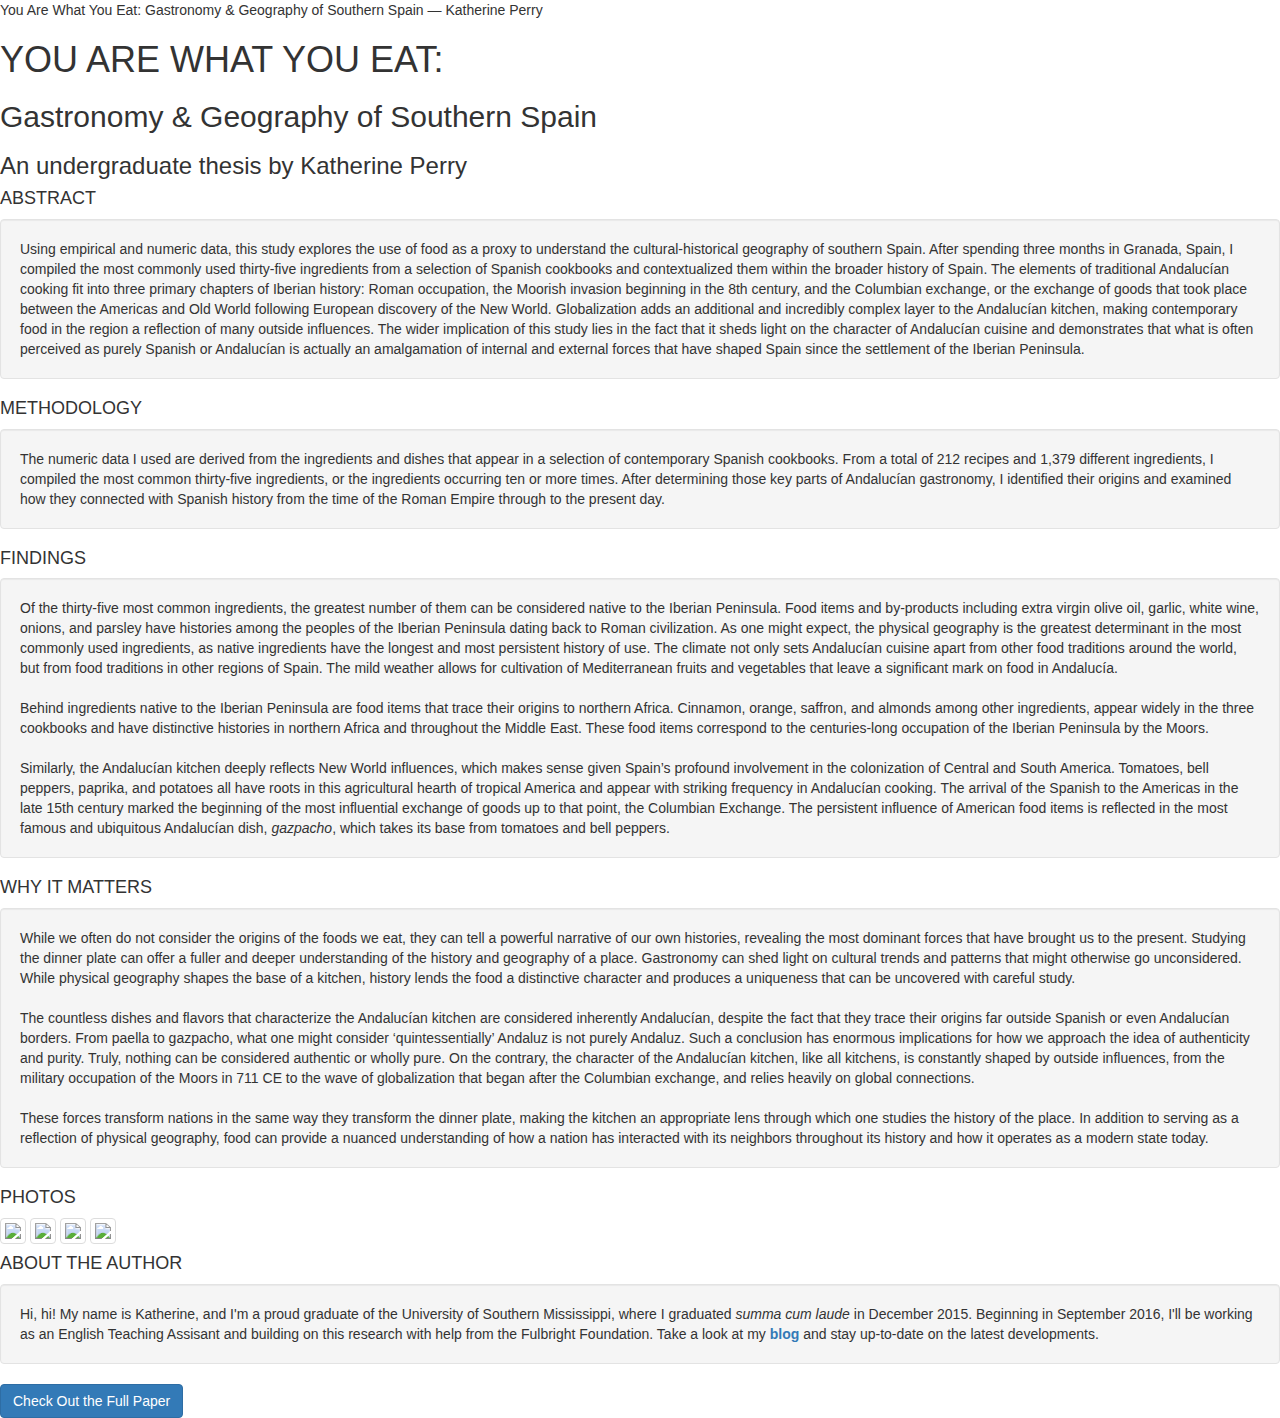
==== index.html @ 2c6c61c2 "Create index.html" ====
<!DOCTYPE html>
<head>
	<meta charset='utf-8' />
	<link rel="stylesheet" href="https://fonts.googleapis.com/css?family=Josefin+Slab|Oswald:700|Raleway:300,400" />
	<link rel="stylesheet" href="https://maxcdn.bootstrapcdn.com/bootstrap/3.3.6/css/bootstrap.min.css" />
	<link rel="stylesheet" href="thesis.css" />
	<title>You Are What You Eat: Gastronomy & Geography of Southern Spain</title> 
</head>

<body>

<div id="uberbar">
	<p>You Are What You Eat: Gastronomy & Geography of Southern Spain — Katherine Perry</p>
</div>

<header>
	<h1>YOU ARE WHAT YOU EAT:</h1>
	<h2>Gastronomy & Geography of Southern Spain</h2>
	<h3>An undergraduate thesis by Katherine Perry</h3>
</header>


<main class="content">	
	<section>
		<h4>ABSTRACT</h4>
		<p class="well"> Using empirical and numeric data, this study explores the use of food as a proxy to understand the cultural-historical geography of southern Spain. After spending three months in Granada, Spain, I compiled the most commonly used thirty-five ingredients from a selection of Spanish cookbooks and contextualized them within the broader history of Spain. The elements of traditional Andalucían cooking fit into three primary chapters of Iberian history: Roman occupation, the Moorish invasion beginning in the 8th century, and the Columbian exchange, or the exchange of goods that took place between the Americas and Old World following European discovery of the New World. Globalization adds an additional and incredibly complex layer to the Andalucían kitchen, making contemporary food in the region a reflection of many outside influences. The wider implication of this study lies in the fact that it sheds light on the character of Andalucían cuisine and demonstrates that what is often perceived as purely Spanish or Andalucían is actually an amalgamation of internal and external forces that have shaped Spain since the settlement of the Iberian Peninsula.</p>
	</section>
	
	<section>
		<h4>METHODOLOGY</h4>
		<p class="well">The numeric data I used are derived from the ingredients and dishes that appear in a selection of contemporary Spanish cookbooks. 
From a total of 212 recipes and 1,379 different ingredients, I compiled the most common thirty-five ingredients, or the ingredients occurring ten or more times. After determining those key parts of Andalucían gastronomy, I identified their origins and examined how they connected with Spanish history from the time of the Roman Empire through to the present day.    
</p>
	</section>
	
	<section>
		<h4>FINDINGS</h4>
		<p class="well">Of the thirty-five most common ingredients, the greatest number of them can be considered native to the Iberian Peninsula.  Food items and by-products including extra virgin olive oil, garlic, white wine, onions, and parsley have histories among the peoples of the Iberian Peninsula dating back to Roman civilization. As one might expect, the physical geography is the greatest determinant in the most commonly used ingredients, as native ingredients have the longest and most persistent history of use.  The climate not only sets Andalucían cuisine apart from other food traditions around the world, but from food traditions in other regions of Spain.  The mild weather allows for cultivation of Mediterranean fruits and vegetables that leave a significant mark on food in Andalucía.  <br><br>
	Behind ingredients native to the Iberian Peninsula are food items that trace their origins to northern Africa.  Cinnamon, orange, saffron, and almonds among other ingredients, appear widely in the three cookbooks and have distinctive histories in northern Africa and throughout the Middle East.  These food items correspond to the centuries-long occupation of the Iberian Peninsula by the Moors.<br><br>
	Similarly, the Andalucían kitchen deeply reflects New World influences, which makes sense given Spain’s profound involvement in the colonization of Central and South America. Tomatoes, bell peppers, paprika, and potatoes all have roots in this agricultural hearth of tropical America and appear with striking frequency in Andalucían cooking.  The arrival of the Spanish to the Americas in the late 15th century marked the beginning of the most influential exchange of goods up to that point, the Columbian Exchange.  The persistent influence of American food items is reflected in the most famous and ubiquitous Andalucían dish, <i>gazpacho</i>, which takes its base from tomatoes and bell peppers.
</p>
	</section>

	<section>
		<h4>WHY IT MATTERS</h4>
		<p class="well">While we often do not consider the origins of the foods we eat, they can tell a powerful narrative of our own histories, revealing the most dominant forces that have brought us to the present.  Studying the dinner plate can offer a fuller and deeper understanding of the history and geography of a place. Gastronomy can shed light on cultural trends and patterns that might otherwise go unconsidered.  While physical geography shapes the base of a kitchen, history lends the food a distinctive character and produces a uniqueness that can be uncovered with careful study.  <br><br>  
The countless dishes and flavors that characterize the Andalucían kitchen are considered inherently Andalucían, despite the fact that they trace their origins far outside Spanish or even Andalucían borders.  From paella to gazpacho, what one might consider ‘quintessentially’ Andaluz is not purely Andaluz.  Such a conclusion has enormous implications for how we approach the idea of authenticity and purity.  Truly, nothing can be considered authentic or wholly pure.  On the contrary, the character of the Andalucían kitchen, like all kitchens, is constantly shaped by outside influences, from the military occupation of the Moors in 711 CE to the wave of globalization that began after the Columbian exchange, and relies heavily on global connections.  
<br><br>These forces transform nations in the same way they transform the dinner plate, making the kitchen an appropriate lens through which one studies the history of the place.  In addition to serving as a reflection of physical geography, food can provide a nuanced understanding of how a nation has interacted with its neighbors throughout its history and how it operates as a modern state today. 
</p>
	</section>
	
	<section class="photos">
		<h4>PHOTOS</h4>
		<div class="box">
			<a href="https://c2.staticflickr.com/8/7409/27504418073_7aa8dfd3e7_b.jpg"><img src="https://c2.staticflickr.com/8/7409/27504418073_7aa8dfd3e7_b.jpg" class="img-thumbnail"></a>
			<a href="https://c2.staticflickr.com/8/7466/27839112090_874b8fc8a1_b.jpg"><img src="https://c2.staticflickr.com/8/7466/27839112090_874b8fc8a1_b.jpg" class="img-thumbnail"></a>
			<a href="https://c2.staticflickr.com/8/7469/27504835304_4e215e6eba_b.jpg"><img src="https://c2.staticflickr.com/8/7469/27504835304_4e215e6eba_b.jpg" class="img-thumbnail"></a>
			<a href="https://c2.staticflickr.com/8/7424/27839104630_b911b04673_o.jpg"><img src="https://c2.staticflickr.com/8/7424/27839104630_4b4290ff3f_b.jpg" class="img-thumbnail"></a>
			<div style="clear: both;"></div>
		</div>
	</section>

	<section class="about" class="group">
		<h4>ABOUT THE AUTHOR</h4>
		<p class="well" class="intro">Hi, hi! My name is Katherine, and I'm a proud graduate of the University of Southern Mississippi, where I graduated <i>summa cum laude</i> in December 2015. Beginning in September 2016, I'll be working as an English Teaching Assisant and building on this research with help from the Fulbright Foundation. Take a look at my <strong><a href="http://conpan.weebly.com">blog</a></strong> and stay up-to-date on the latest developments. </p> 
	</section>
	
	<div class='button'><a href="http://aquila.usm.edu/honors_theses/346/" class="btn btn-primary" role="button">Check Out the Full Paper</a></div>
	</main>		
</body>
</html>
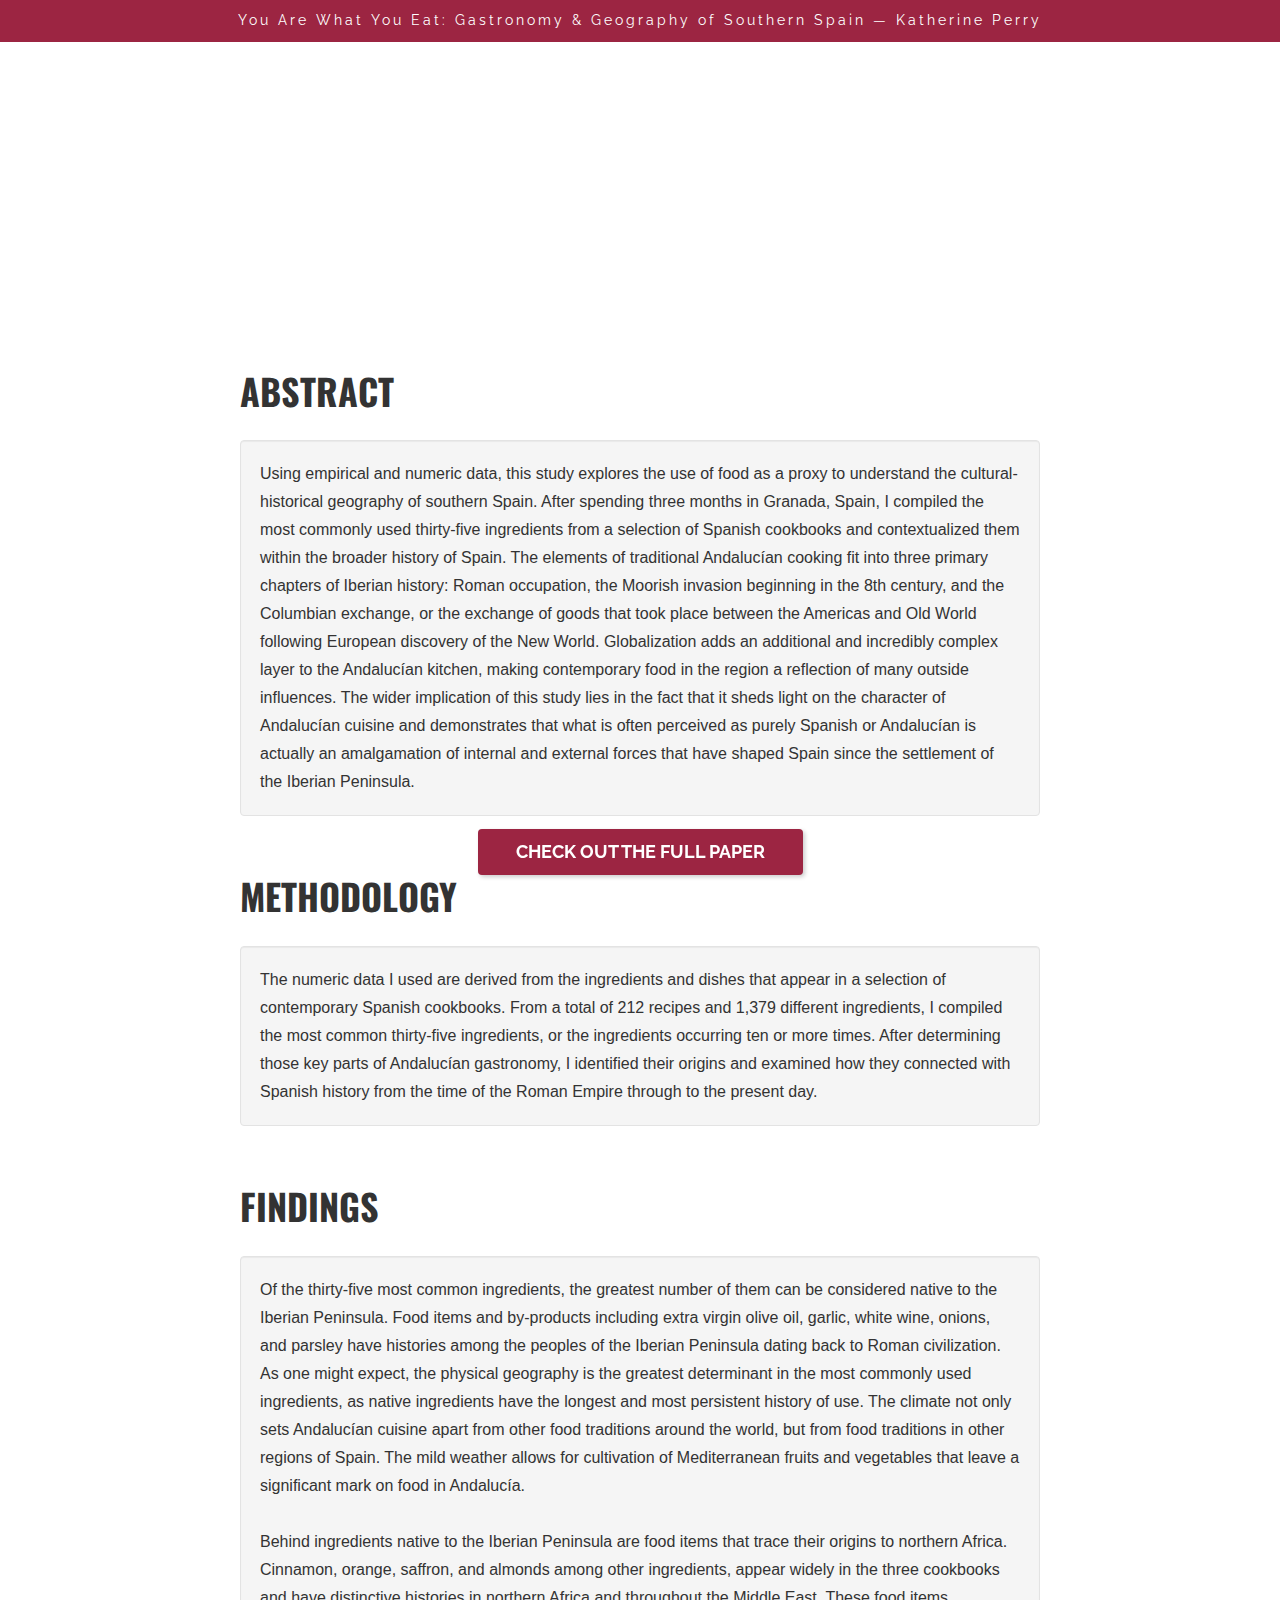
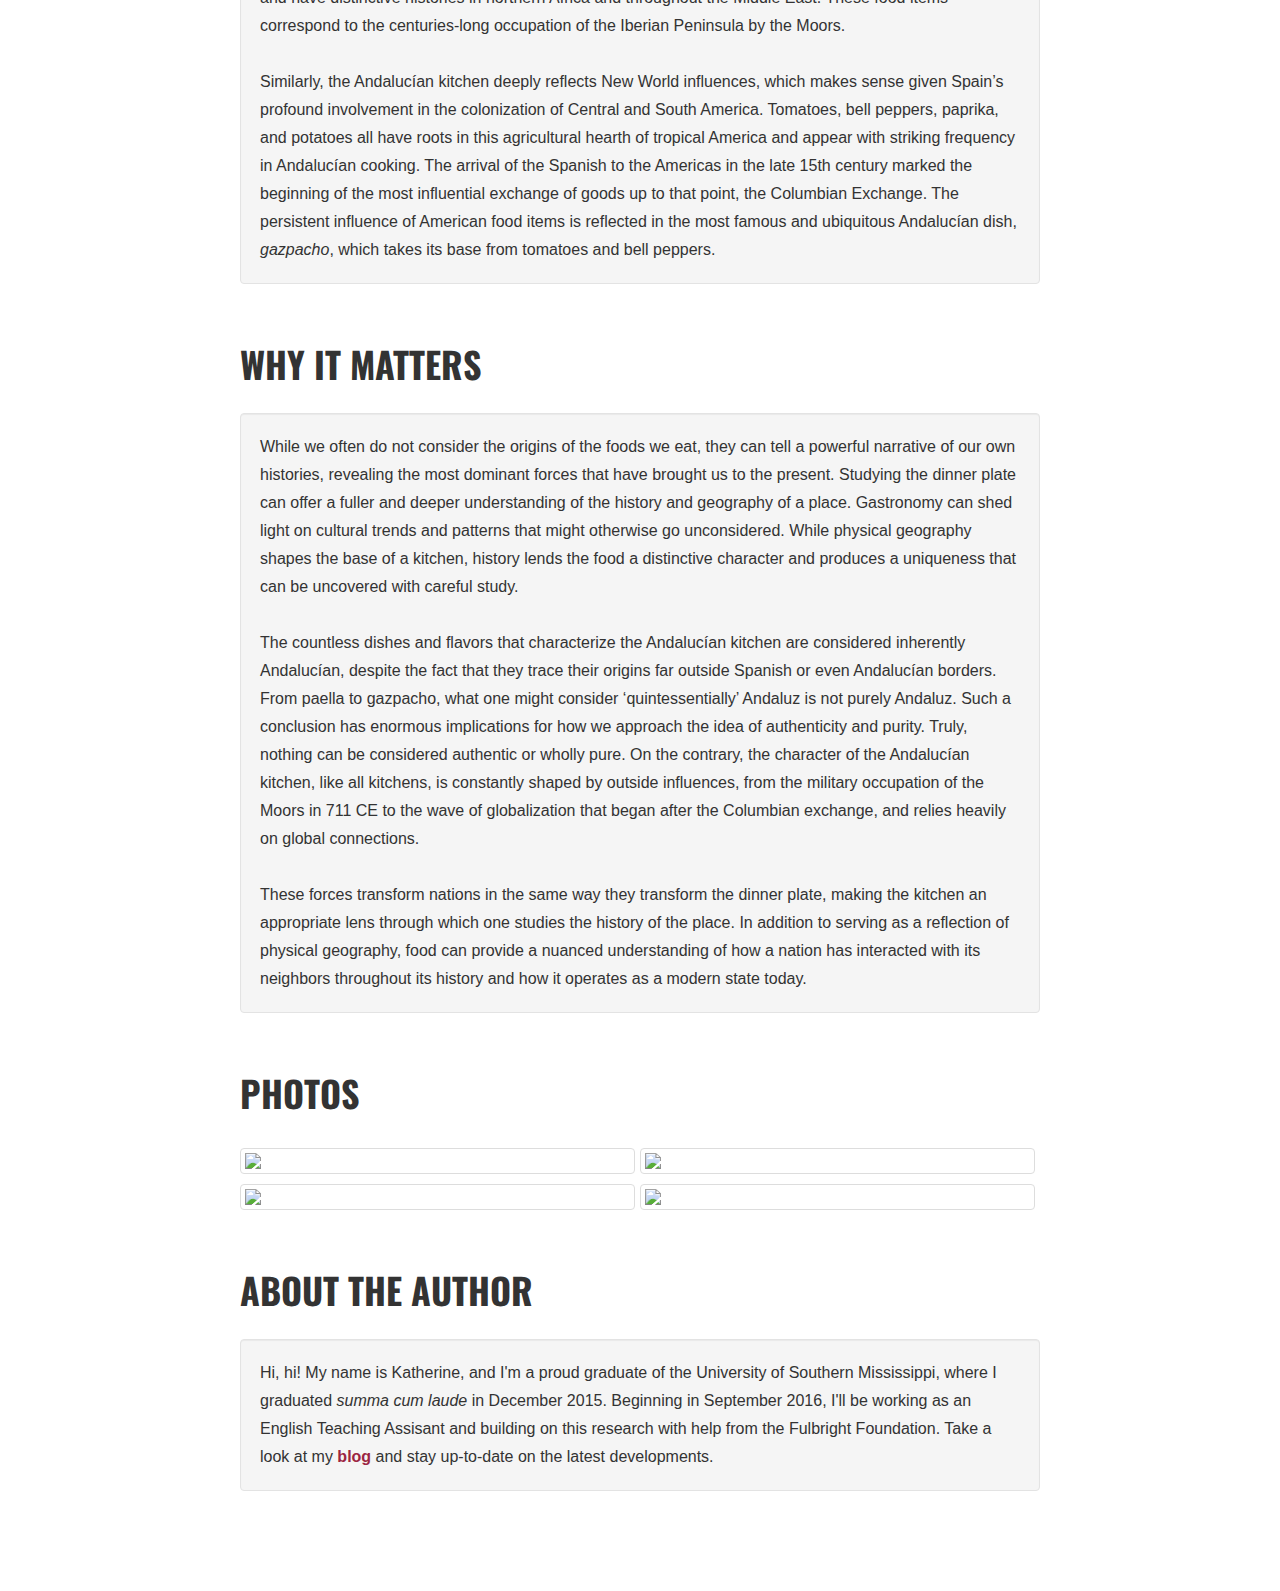
==== commit 38117c54: "Update index.html" ====
--- a/index.html
+++ b/index.html
@@ -3,7 +3,7 @@
 	<meta charset='utf-8' />
 	<link rel="stylesheet" href="https://fonts.googleapis.com/css?family=Josefin+Slab|Oswald:700|Raleway:300,400" />
 	<link rel="stylesheet" href="https://maxcdn.bootstrapcdn.com/bootstrap/3.3.6/css/bootstrap.min.css" />
-	<link rel="stylesheet" href="thesis.css" />
+	<link rel="stylesheet" href="main.css" />
 	<title>You Are What You Eat: Gastronomy & Geography of Southern Spain</title> 
 </head>
 
--- a/main.css
+++ b/main.css
@@ -0,0 +1,162 @@
+/**generic html**/
+
+header {
+	text-align: center;
+	padding-top: 15px;
+	background-color: #66023C;
+	color: white;
+	margin: 40px auto;
+	background: url(https://c2.staticflickr.com/8/7699/27838649360_4f9f8835e2_o.jpg) center center;
+	background-size: cover;
+	background-color: #fff;
+	overflow: hidden;
+}
+
+.content {
+	margin: 0 auto;
+	max-width: 900px;
+}
+
+/**header**/
+
+header h1 {
+	font-family: 'Oswald', sans-serif;
+	font-weight: bold;
+	font-size: 80px;
+}
+
+header h2 {
+	font-family: 'Raleway', sans-serif;
+	font-size: 30px;
+	margin: -10px;
+	font-weight: 300;
+	letter-spacing: 0px;
+}
+
+header h3 {
+	font-size: 18px;
+	font-style: italic;
+	font-family: serif;
+	margin-top: 60px;
+	padding: 0px 0px 35px 0px;
+	width: auto;
+	text-align: center;
+}
+
+/**main**/
+
+section {
+	margin: 0 50px;
+}
+
+
+section h4 {
+	font-family: 'Oswald', sans-serif;
+	font-weight: bold;
+	font-size: 36px;
+	text-align: left;
+	margin: 60px 0px 30px 0;
+	display: block;
+}
+
+section p {
+	margin: 0px auto;
+	font-size: 16px;
+	line-height: 28px;
+}
+
+ul {
+	list-style: none;
+	margin: 0px 0px 60px 60px;
+	font-size: 16px;
+	line-height: 28px;
+}
+
+/**divider**/
+
+hr {
+	height: 10px;
+	border: 0;
+	box-shadow: 0 10px 10px -10px #8c8b8b inset;
+	margin: 700px 0 0 0;
+}
+
+/**links**/
+
+p a {
+	color: #9C2542;
+}
+
+p a:hover {
+	color:black;
+	text-decoration: none;
+}
+
+/**hover bar experiment**/
+
+#uberbar    { 
+    background:#9C2542;
+    padding: 10px 0px 2px 0px;
+    position:fixed; 
+    top:0; 
+    left:0; 
+    z-index:2000; 
+    width:100%;
+		color: white;
+		text-align: center;
+		font-family: Raleway, sans-serif;
+		letter-spacing: 3px;
+}
+
+
+/**bottom button**/
+
+.btn {
+	font-family: Raleway;
+	font-weight: bold;
+	font-size: 18px;
+	background: #9C2542;
+	color:white;
+	border: 0 none;
+	padding: 10px 30px 10px 30px;
+	text-transform: uppercase;
+	position: fixed;
+	margin: auto;
+	left: 0;
+	right: 0;
+	bottom: 25px;
+	box-shadow: 2px 2px 4px #ccc;
+	width: 325px;
+	webkit-transition: all 0.2s ease-in-out;
+	moz-transition: all 0.2s ease-in-out;
+	o-transition: all 0.2s ease-in-out;
+	transition: all 0.2s ease-in-out;
+}
+
+.button a:hover {
+	color: white;
+	background: #66023C;
+	outline: 2px black;
+}
+
+/**images**/
+
+img {
+	width: 395px;
+	float:left;
+	display: inline-block;
+	margin: 5px 5px 5px 0px;
+}
+
+/**about**/
+
+.about {
+	margin-bottom: 100px;
+}
+
+.about h4 {
+	margin-top: 55px;
+}
+
+
+
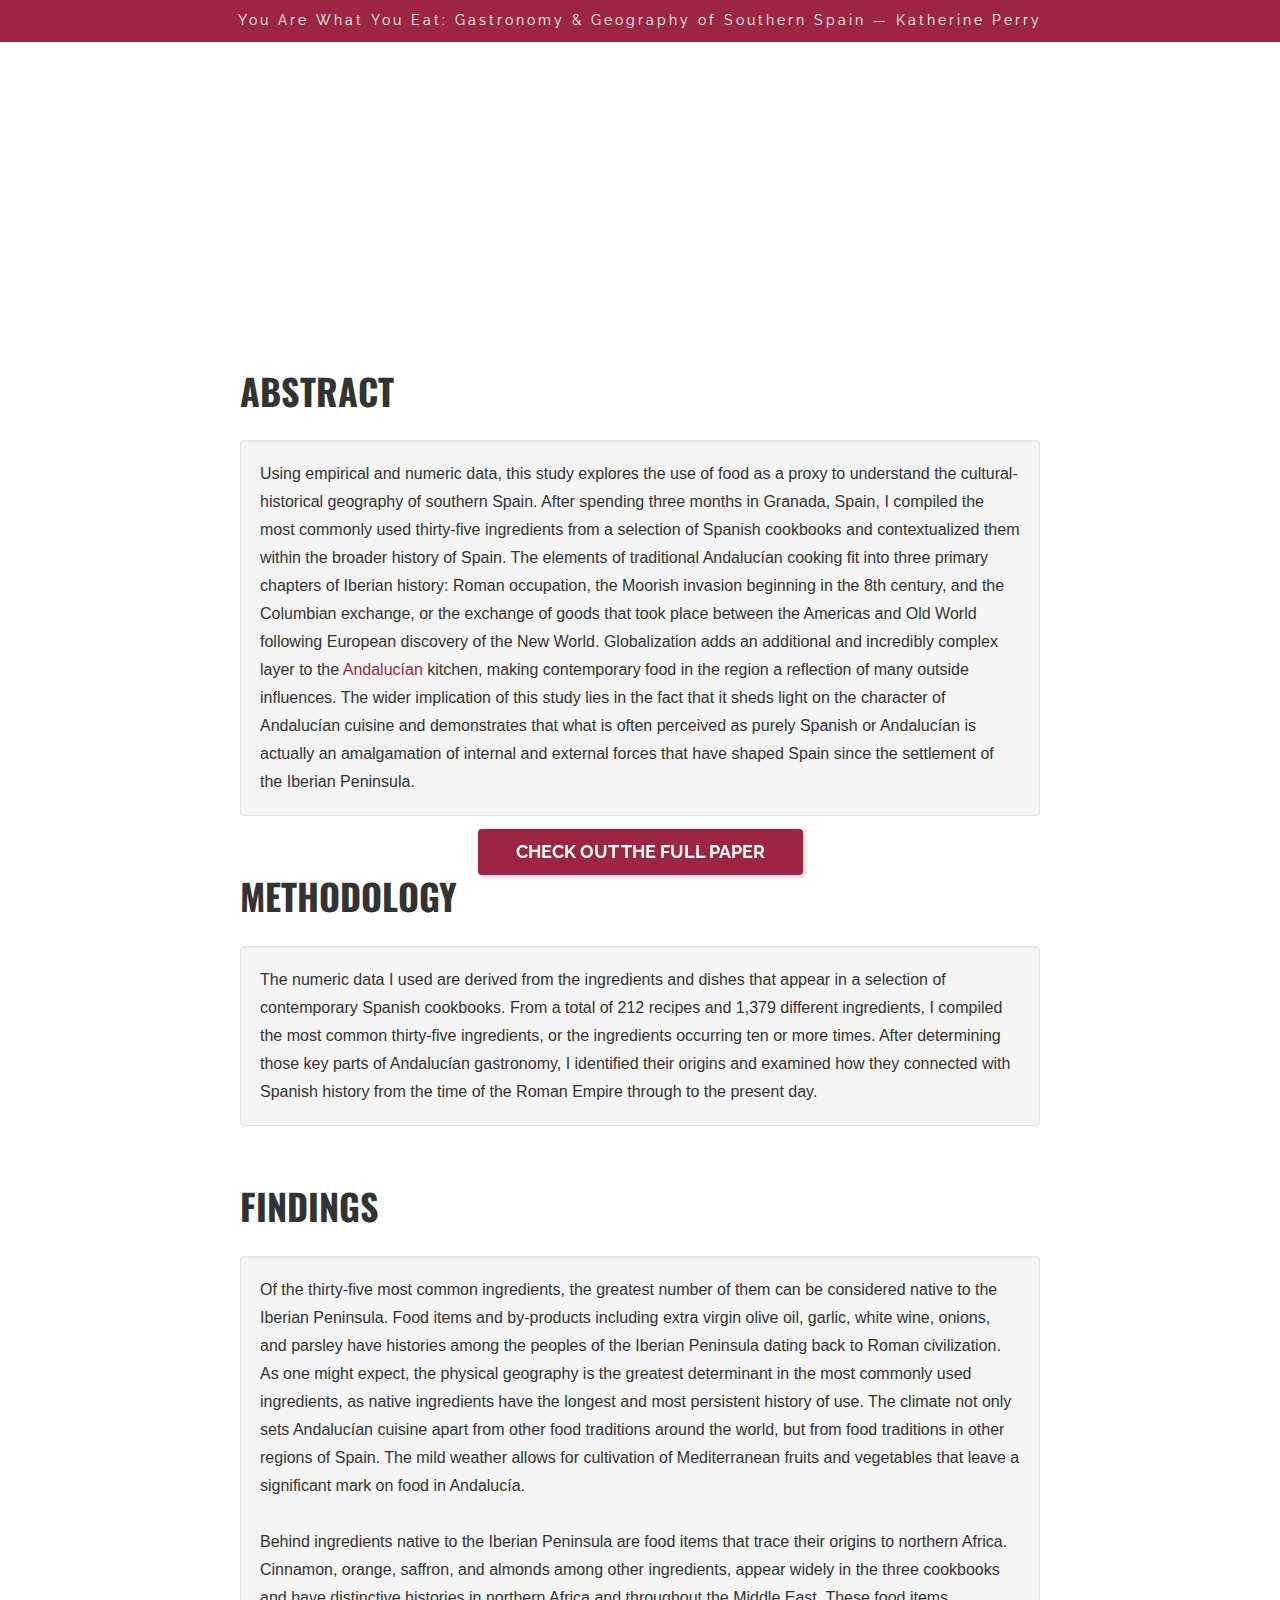
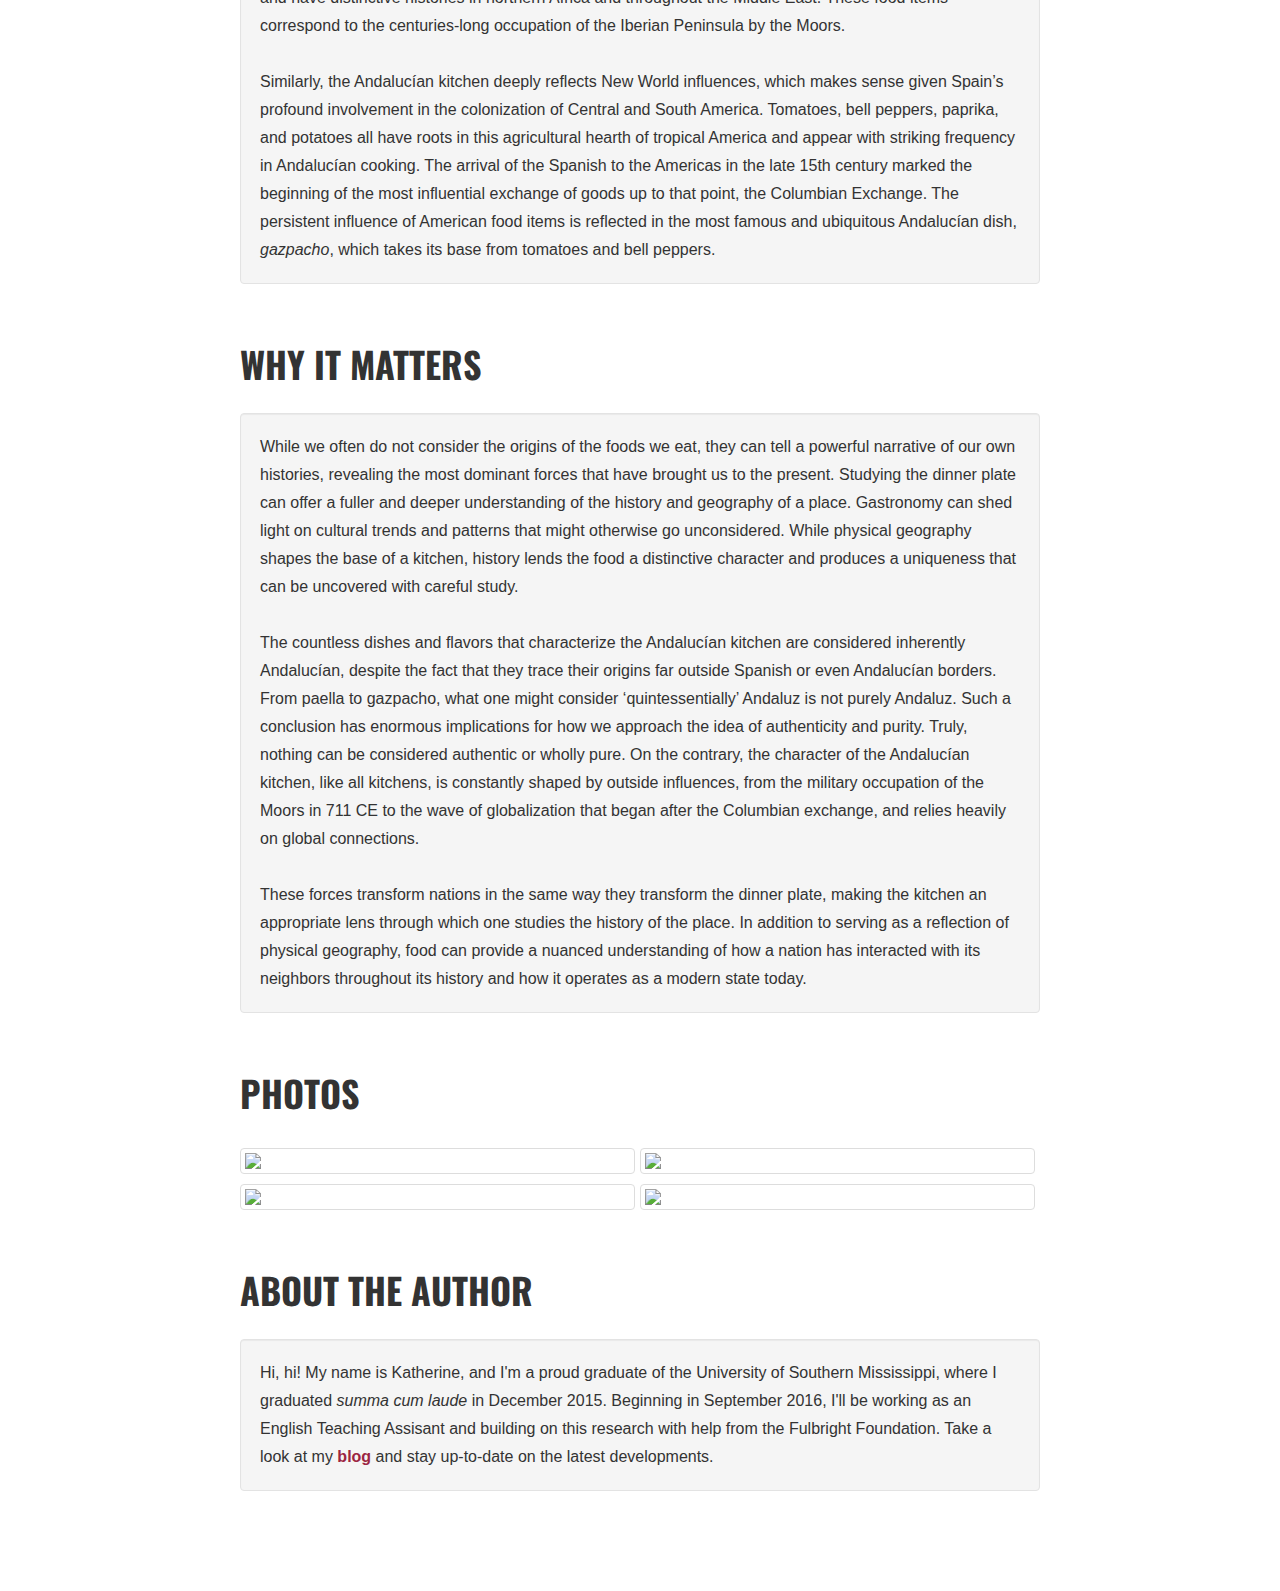
==== commit 3dc1f08f: "Update index.html" ====
--- a/index.html
+++ b/index.html
@@ -23,7 +23,7 @@
 <main class="content">	
 	<section>
 		<h4>ABSTRACT</h4>
-		<p class="well"> Using empirical and numeric data, this study explores the use of food as a proxy to understand the cultural-historical geography of southern Spain. After spending three months in Granada, Spain, I compiled the most commonly used thirty-five ingredients from a selection of Spanish cookbooks and contextualized them within the broader history of Spain. The elements of traditional Andalucían cooking fit into three primary chapters of Iberian history: Roman occupation, the Moorish invasion beginning in the 8th century, and the Columbian exchange, or the exchange of goods that took place between the Americas and Old World following European discovery of the New World. Globalization adds an additional and incredibly complex layer to the Andalucían kitchen, making contemporary food in the region a reflection of many outside influences. The wider implication of this study lies in the fact that it sheds light on the character of Andalucían cuisine and demonstrates that what is often perceived as purely Spanish or Andalucían is actually an amalgamation of internal and external forces that have shaped Spain since the settlement of the Iberian Peninsula.</p>
+		<p class="well"> Using empirical and numeric data, this study explores the use of food as a proxy to understand the cultural-historical geography of southern Spain. After spending three months in Granada, Spain, I compiled the most commonly used thirty-five ingredients from a selection of Spanish cookbooks and contextualized them within the broader history of Spain. The elements of traditional Andalucían cooking fit into three primary chapters of Iberian history: Roman occupation, the Moorish invasion beginning in the 8th century, and the Columbian exchange, or the exchange of goods that took place between the Americas and Old World following European discovery of the New World. Globalization adds an additional and incredibly complex layer to the <a href="https://en.wikipedia.org/wiki/Andalusia"_target">Andalucían</a> kitchen, making contemporary food in the region a reflection of many outside influences. The wider implication of this study lies in the fact that it sheds light on the character of Andalucían cuisine and demonstrates that what is often perceived as purely Spanish or Andalucían is actually an amalgamation of internal and external forces that have shaped Spain since the settlement of the Iberian Peninsula.</p>
 	</section>
 	
 	<section>
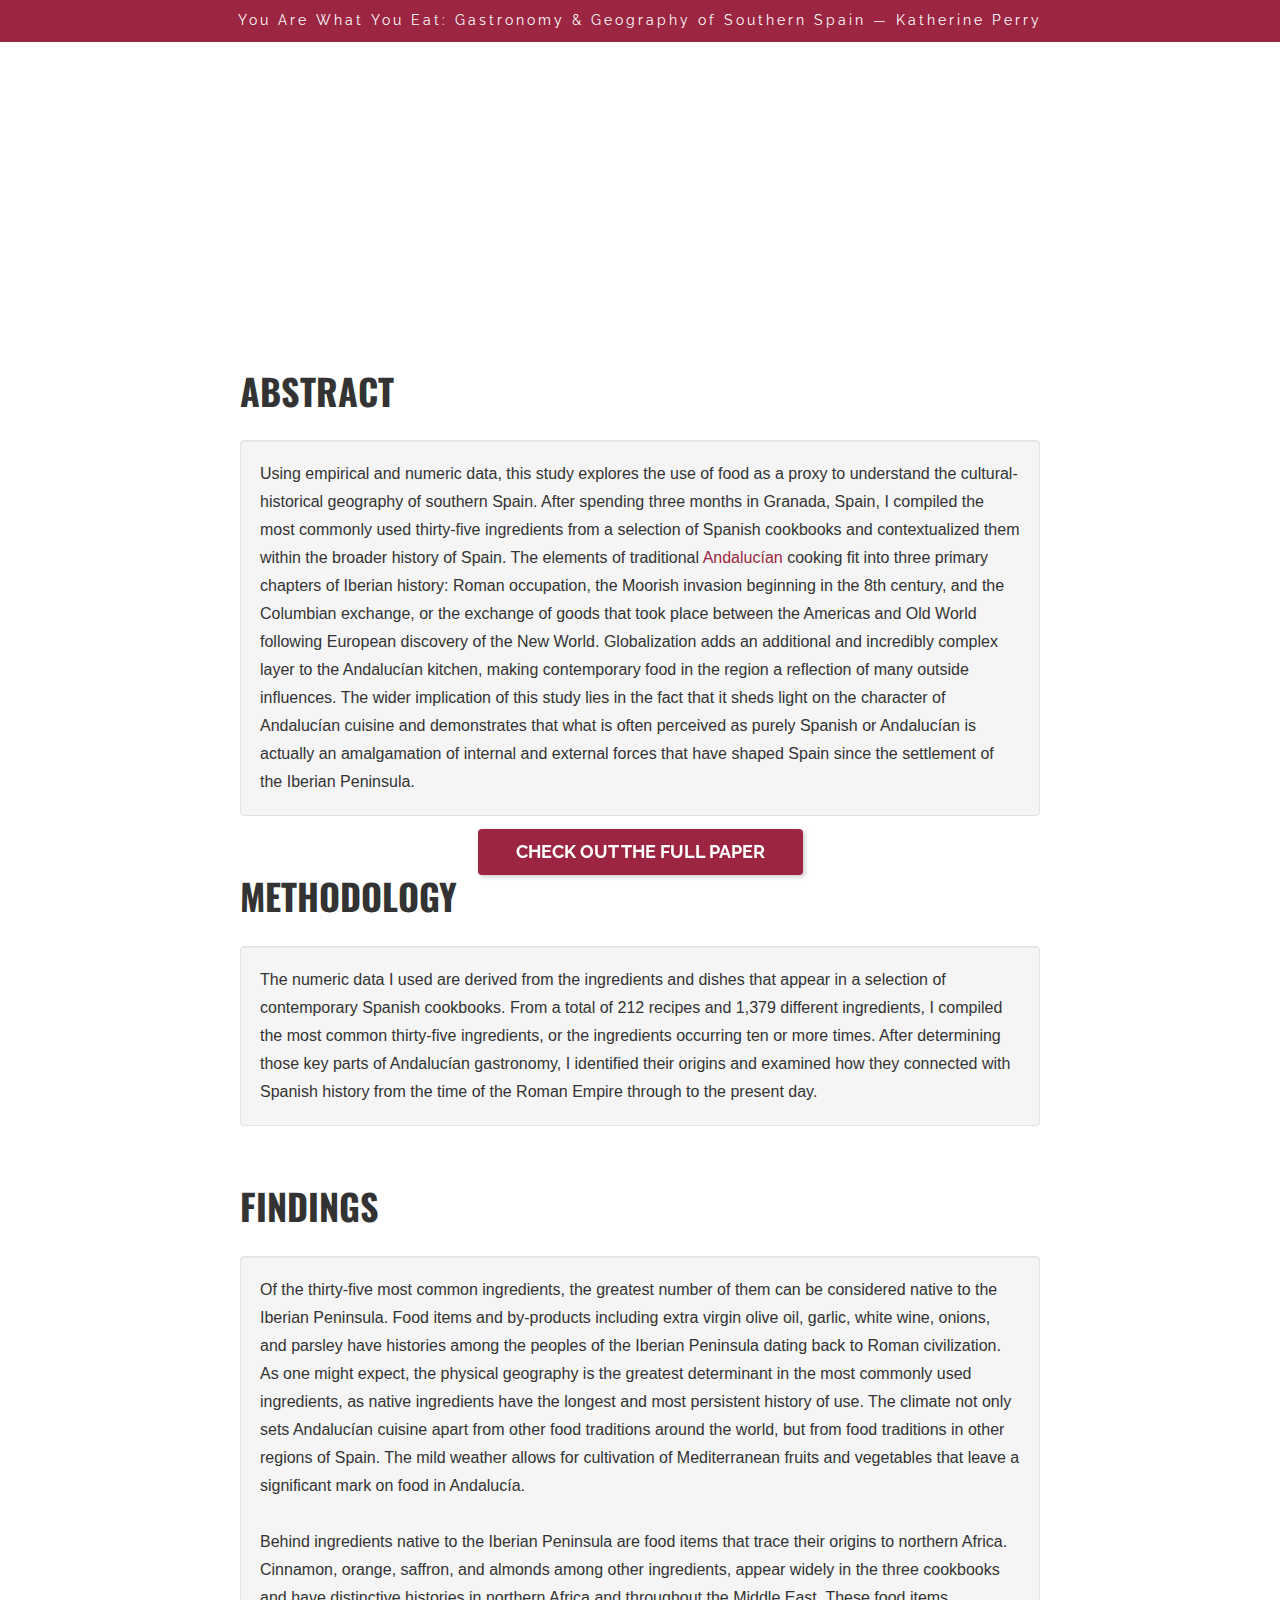
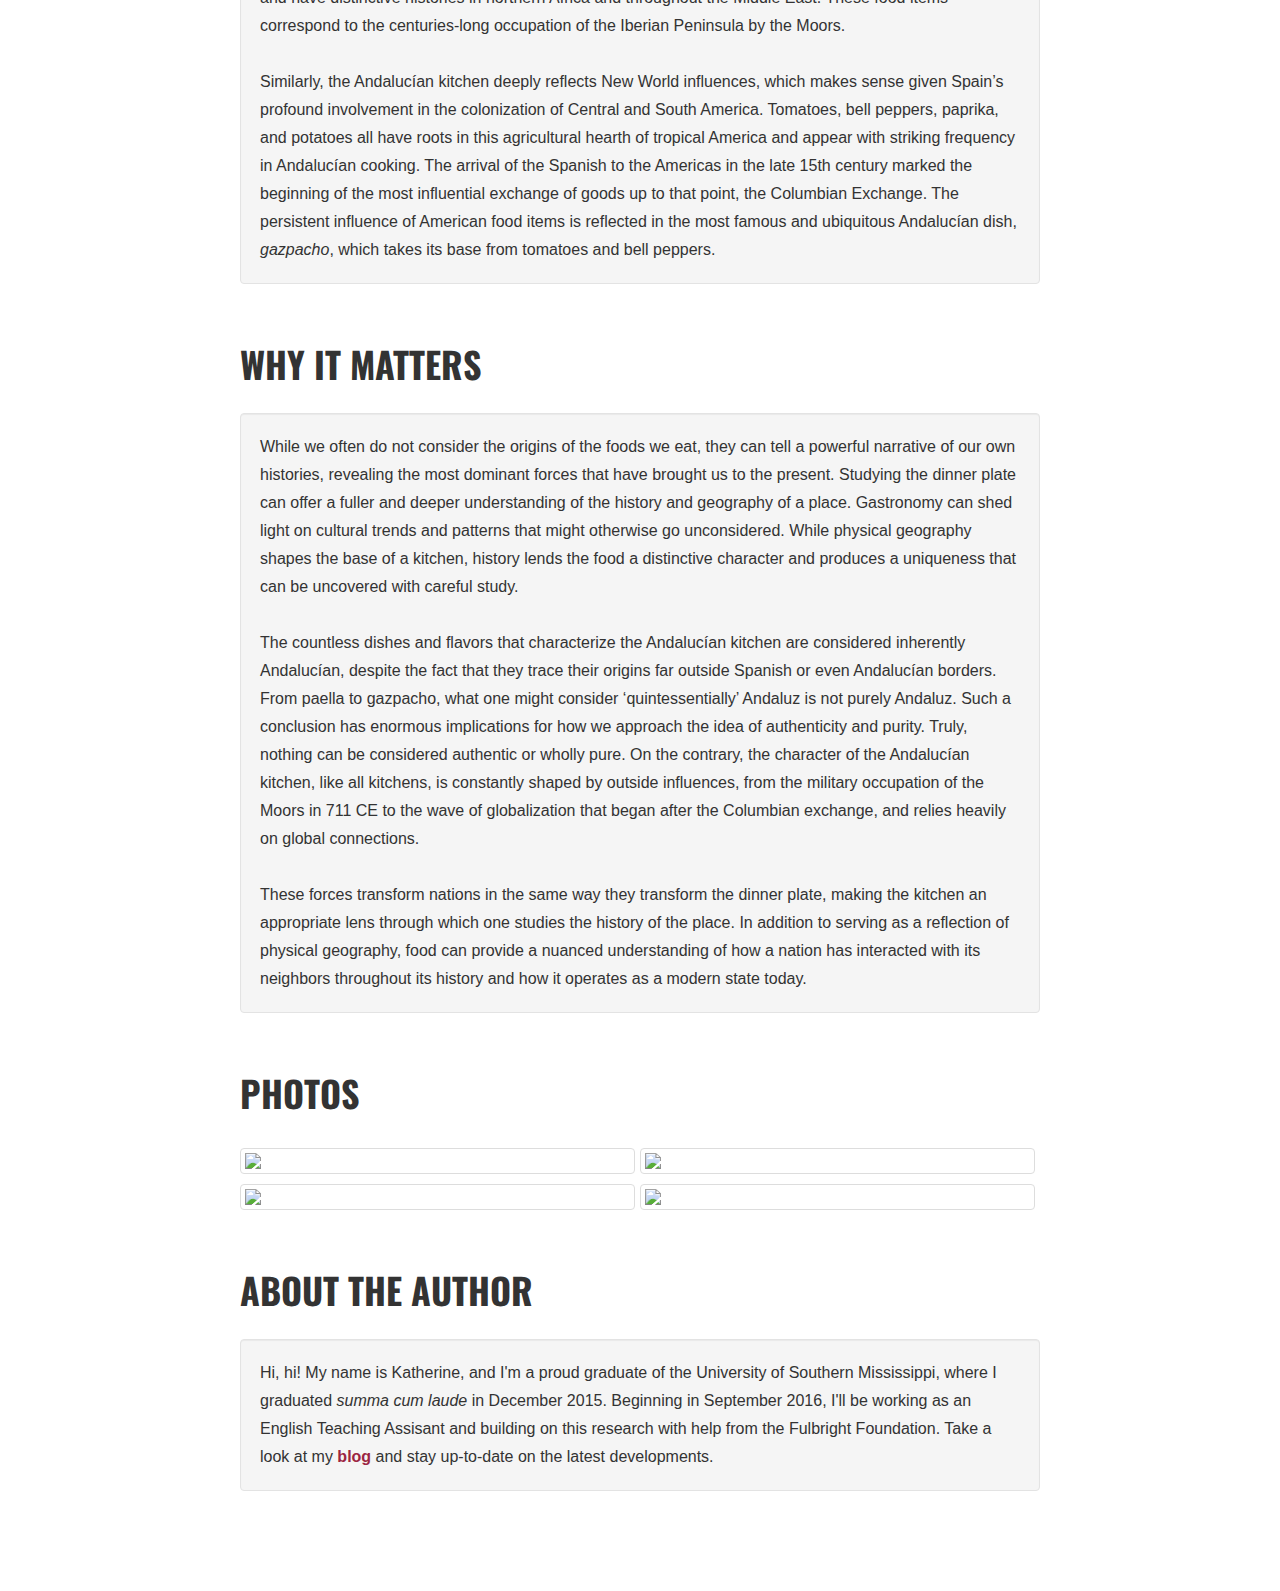
==== commit 860e81f8: "Update Andalucian link in index.html" ====
--- a/index.html
+++ b/index.html
@@ -23,7 +23,7 @@
 <main class="content">	
 	<section>
 		<h4>ABSTRACT</h4>
-		<p class="well"> Using empirical and numeric data, this study explores the use of food as a proxy to understand the cultural-historical geography of southern Spain. After spending three months in Granada, Spain, I compiled the most commonly used thirty-five ingredients from a selection of Spanish cookbooks and contextualized them within the broader history of Spain. The elements of traditional Andalucían cooking fit into three primary chapters of Iberian history: Roman occupation, the Moorish invasion beginning in the 8th century, and the Columbian exchange, or the exchange of goods that took place between the Americas and Old World following European discovery of the New World. Globalization adds an additional and incredibly complex layer to the <a href="https://en.wikipedia.org/wiki/Andalusia"_target">Andalucían</a> kitchen, making contemporary food in the region a reflection of many outside influences. The wider implication of this study lies in the fact that it sheds light on the character of Andalucían cuisine and demonstrates that what is often perceived as purely Spanish or Andalucían is actually an amalgamation of internal and external forces that have shaped Spain since the settlement of the Iberian Peninsula.</p>
+		<p class="well"> Using empirical and numeric data, this study explores the use of food as a proxy to understand the cultural-historical geography of southern Spain. After spending three months in Granada, Spain, I compiled the most commonly used thirty-five ingredients from a selection of Spanish cookbooks and contextualized them within the broader history of Spain. The elements of traditional <a href="https://en.wikipedia.org/wiki/Andalusia">Andalucían</a> cooking fit into three primary chapters of Iberian history: Roman occupation, the Moorish invasion beginning in the 8th century, and the Columbian exchange, or the exchange of goods that took place between the Americas and Old World following European discovery of the New World. Globalization adds an additional and incredibly complex layer to the Andalucían kitchen, making contemporary food in the region a reflection of many outside influences. The wider implication of this study lies in the fact that it sheds light on the character of Andalucían cuisine and demonstrates that what is often perceived as purely Spanish or Andalucían is actually an amalgamation of internal and external forces that have shaped Spain since the settlement of the Iberian Peninsula.</p>
 	</section>
 	
 	<section>
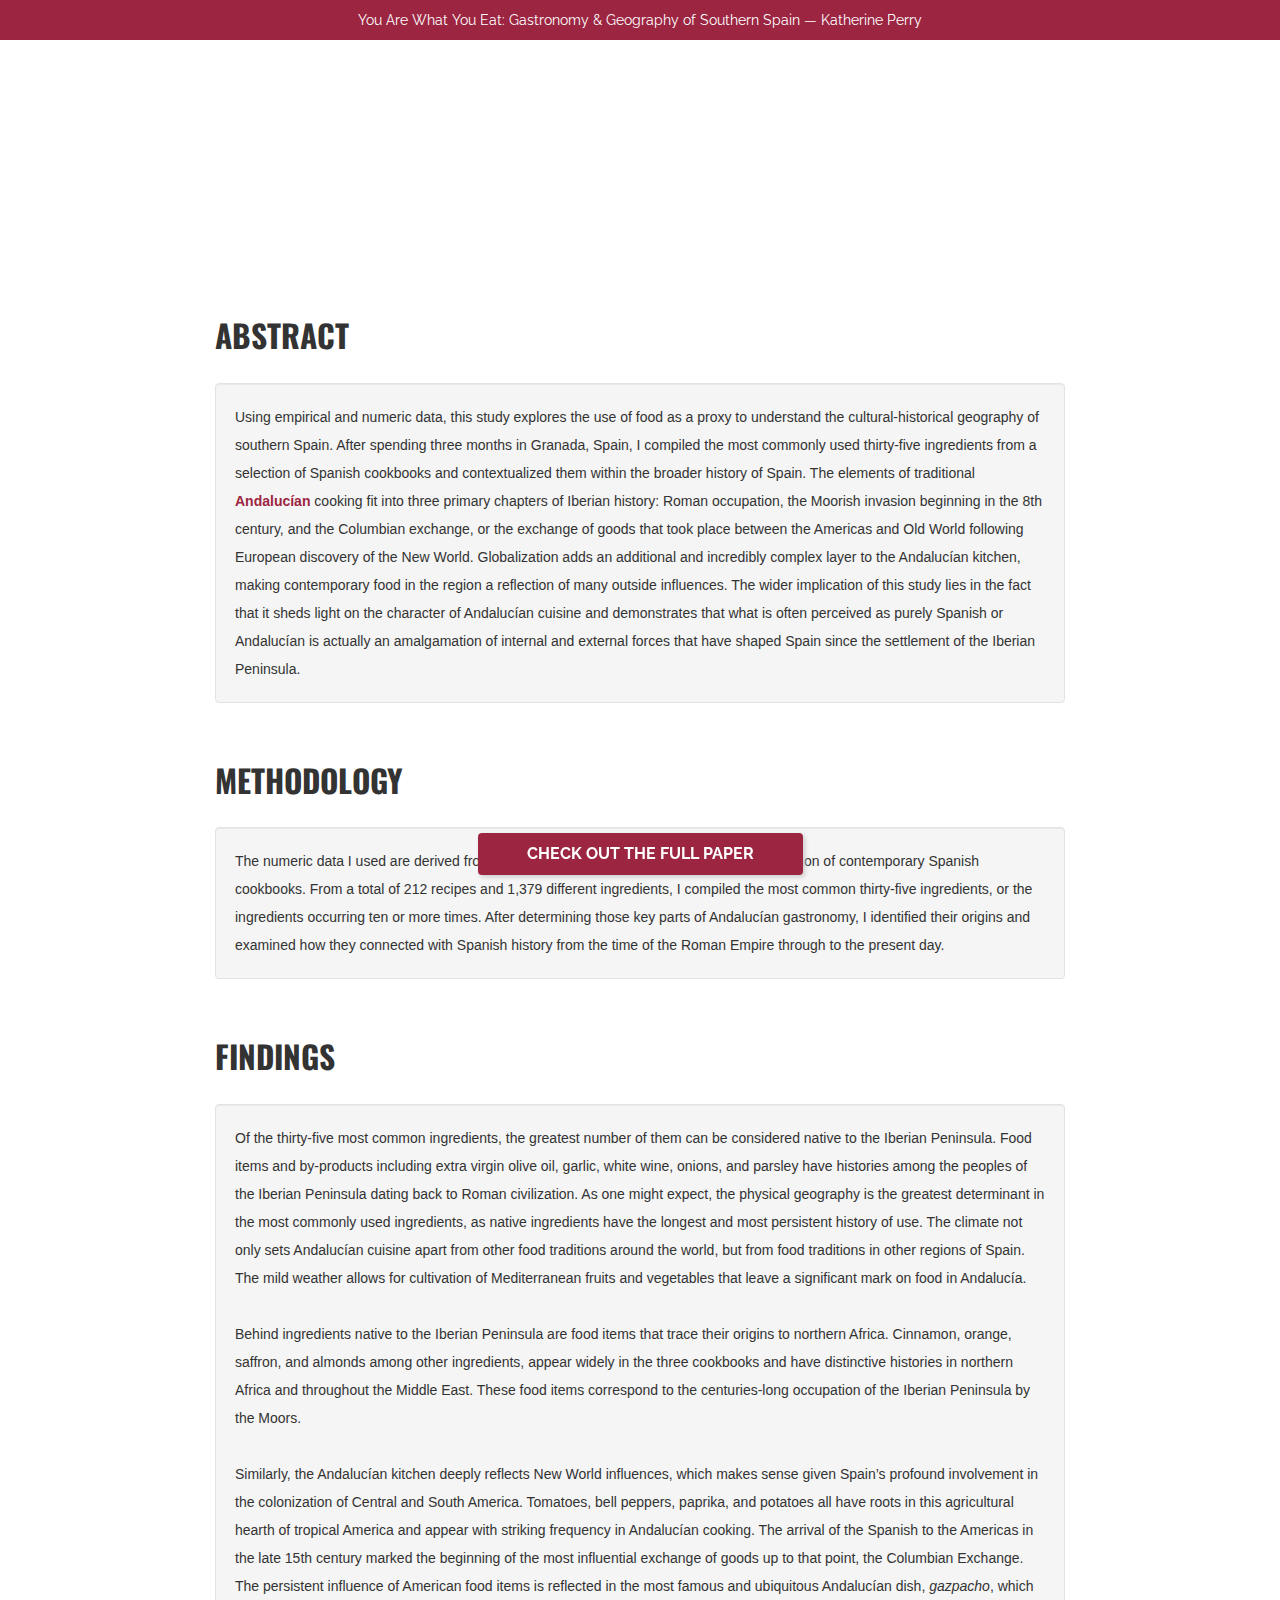
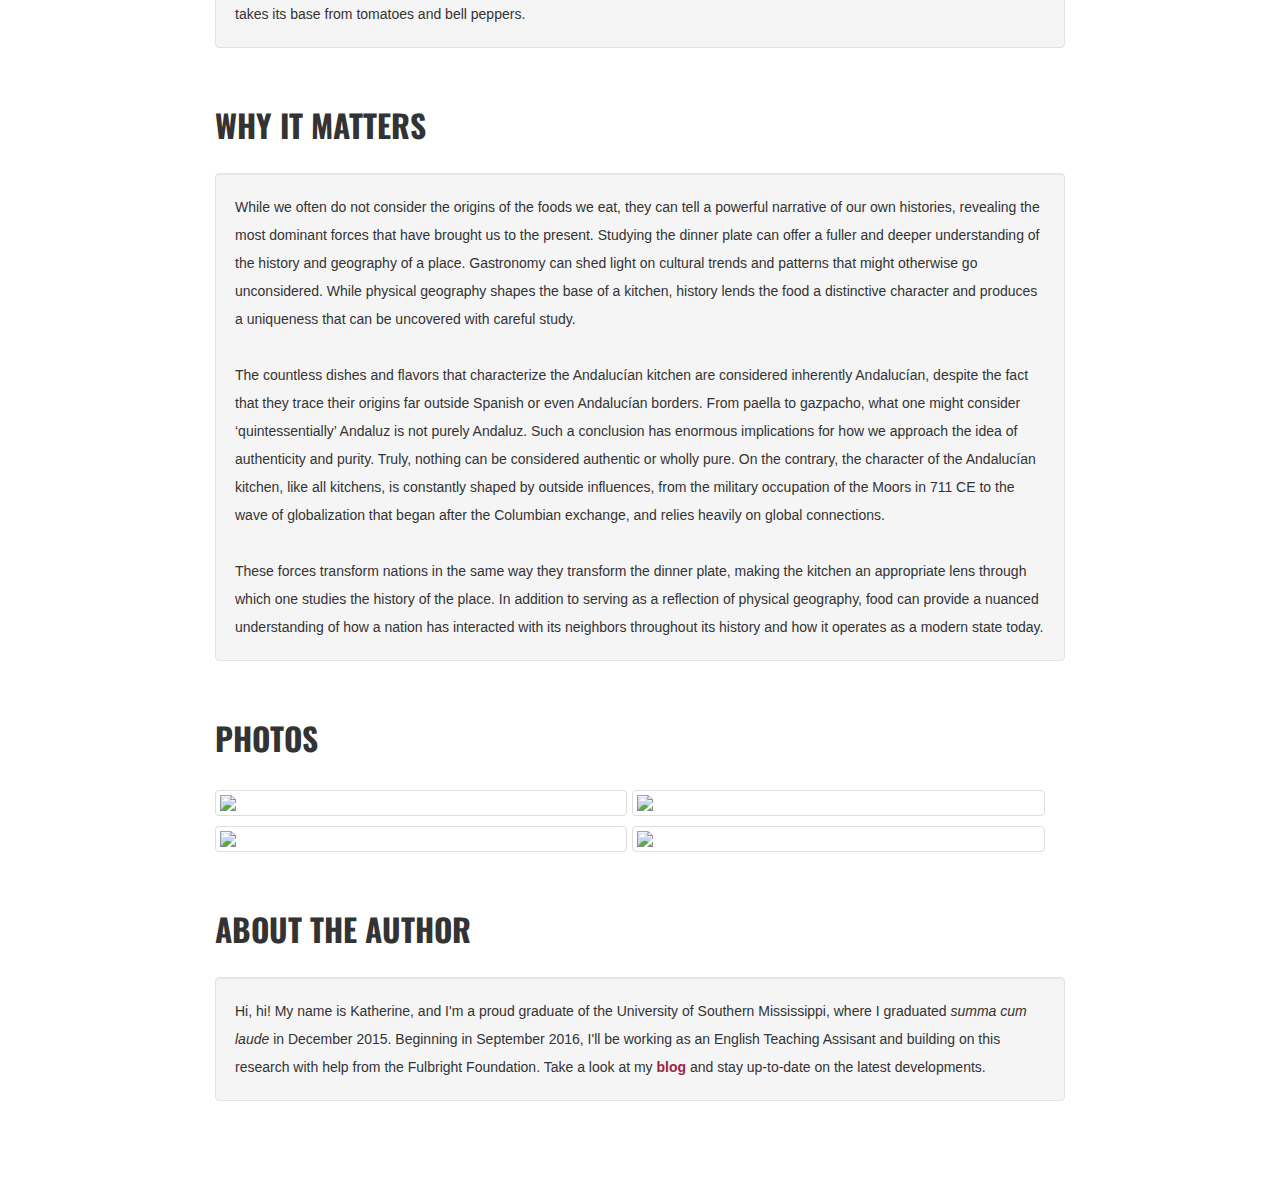
==== commit dd134b6a: "Update index.html and main.css" ====
--- a/index.html
+++ b/index.html
@@ -65,7 +65,8 @@
 		<p class="well" class="intro">Hi, hi! My name is Katherine, and I'm a proud graduate of the University of Southern Mississippi, where I graduated <i>summa cum laude</i> in December 2015. Beginning in September 2016, I'll be working as an English Teaching Assisant and building on this research with help from the Fulbright Foundation. Take a look at my <strong><a href="http://conpan.weebly.com">blog</a></strong> and stay up-to-date on the latest developments. </p> 
 	</section>
 	
-	<div class='button'><a href="http://aquila.usm.edu/honors_theses/346/" class="btn btn-primary" role="button">Check Out the Full Paper</a></div>
+	<div class='button'><a class="btn btn-primary" href="http://aquila.usm.edu/honors_theses/346/" role="button">Check Out the Full Paper</a></div>
+
 	</main>		
 </body>
 </html>
--- a/main.css
+++ b/main.css
@@ -2,7 +2,7 @@
 
 header {
 	text-align: center;
-	padding-top: 15px;
+	padding-top: 30px;
 	background-color: #66023C;
 	color: white;
 	margin: 40px auto;
@@ -10,11 +10,13 @@
 	background-size: cover;
 	background-color: #fff;
 	overflow: hidden;
+	height: auto;
 }
 
 .content {
 	margin: 0 auto;
-	max-width: 900px;
+	width: 85%;
+	max-width: 950px;
 }
 
 /**header**/
@@ -22,25 +24,29 @@
 header h1 {
 	font-family: 'Oswald', sans-serif;
 	font-weight: bold;
-	font-size: 80px;
+	font-size: 5em;
+	width: 90%;
+	margin: 0 auto;
 }
 
 header h2 {
 	font-family: 'Raleway', sans-serif;
-	font-size: 30px;
-	margin: -10px;
+	font-size: 1.875em;
 	font-weight: 300;
 	letter-spacing: 0px;
+	width: 90%;
+	margin: 0 auto;
 }
 
 header h3 {
-	font-size: 18px;
+	font-size: 1.125em;
 	font-style: italic;
 	font-family: serif;
-	margin-top: 60px;
-	padding: 0px 0px 35px 0px;
-	width: auto;
+	padding: 0px 0px 25px 0px;
+	width: 90%;
 	text-align: center;
+	margin: 0 auto;
+	margin-top: 40px;
 }
 
 /**main**/
@@ -53,7 +59,7 @@
 section h4 {
 	font-family: 'Oswald', sans-serif;
 	font-weight: bold;
-	font-size: 36px;
+	font-size: 2.25em;
 	text-align: left;
 	margin: 60px 0px 30px 0;
 	display: block;
@@ -61,30 +67,23 @@
 
 section p {
 	margin: 0px auto;
-	font-size: 16px;
+	font-size: 1em;
 	line-height: 28px;
 }
 
 ul {
 	list-style: none;
 	margin: 0px 0px 60px 60px;
-	font-size: 16px;
+	font-size: 1em;
 	line-height: 28px;
 }
 
-/**divider**/
-
-hr {
-	height: 10px;
-	border: 0;
-	box-shadow: 0 10px 10px -10px #8c8b8b inset;
-	margin: 700px 0 0 0;
-}
 
 /**links**/
 
 p a {
 	color: #9C2542;
+	font-weight: bold;
 }
 
 p a:hover {
@@ -92,21 +91,40 @@
 	text-decoration: none;
 }
 
-/**hover bar experiment**/
+/**hover bar**/
 
 #uberbar    { 
     background:#9C2542;
-    padding: 10px 0px 2px 0px;
+    padding: 10px 5px 0px 5px;
     position:fixed; 
     top:0; 
     left:0; 
     z-index:2000; 
     width:100%;
-		color: white;
-		text-align: center;
-		font-family: Raleway, sans-serif;
-		letter-spacing: 3px;
+	color: white;
+	text-align: center;
+	font-family: Raleway, sans-serif;
 }
+
+/**images**/
+
+img {
+	width: 48.5%;
+	float:left;
+	display: inline-block;
+	margin: 5px 5px 5px 0px;
+}
+
+/**about**/
+
+.about {
+	margin-bottom: 100px;
+}
+
+.about h4 {
+	margin-top: 55px;
+}
+
 
 
 /**bottom button**/
@@ -114,7 +132,7 @@
 .btn {
 	font-family: Raleway;
 	font-weight: bold;
-	font-size: 18px;
+	font-size: 1.125em;
 	background: #9C2542;
 	color:white;
 	border: 0 none;
@@ -139,24 +157,5 @@
 	outline: 2px black;
 }
 
-/**images**/
-
-img {
-	width: 395px;
-	float:left;
-	display: inline-block;
-	margin: 5px 5px 5px 0px;
-}
-
-/**about**/
-
-.about {
-	margin-bottom: 100px;
-}
-
-.about h4 {
-	margin-top: 55px;
-}
 
 
-
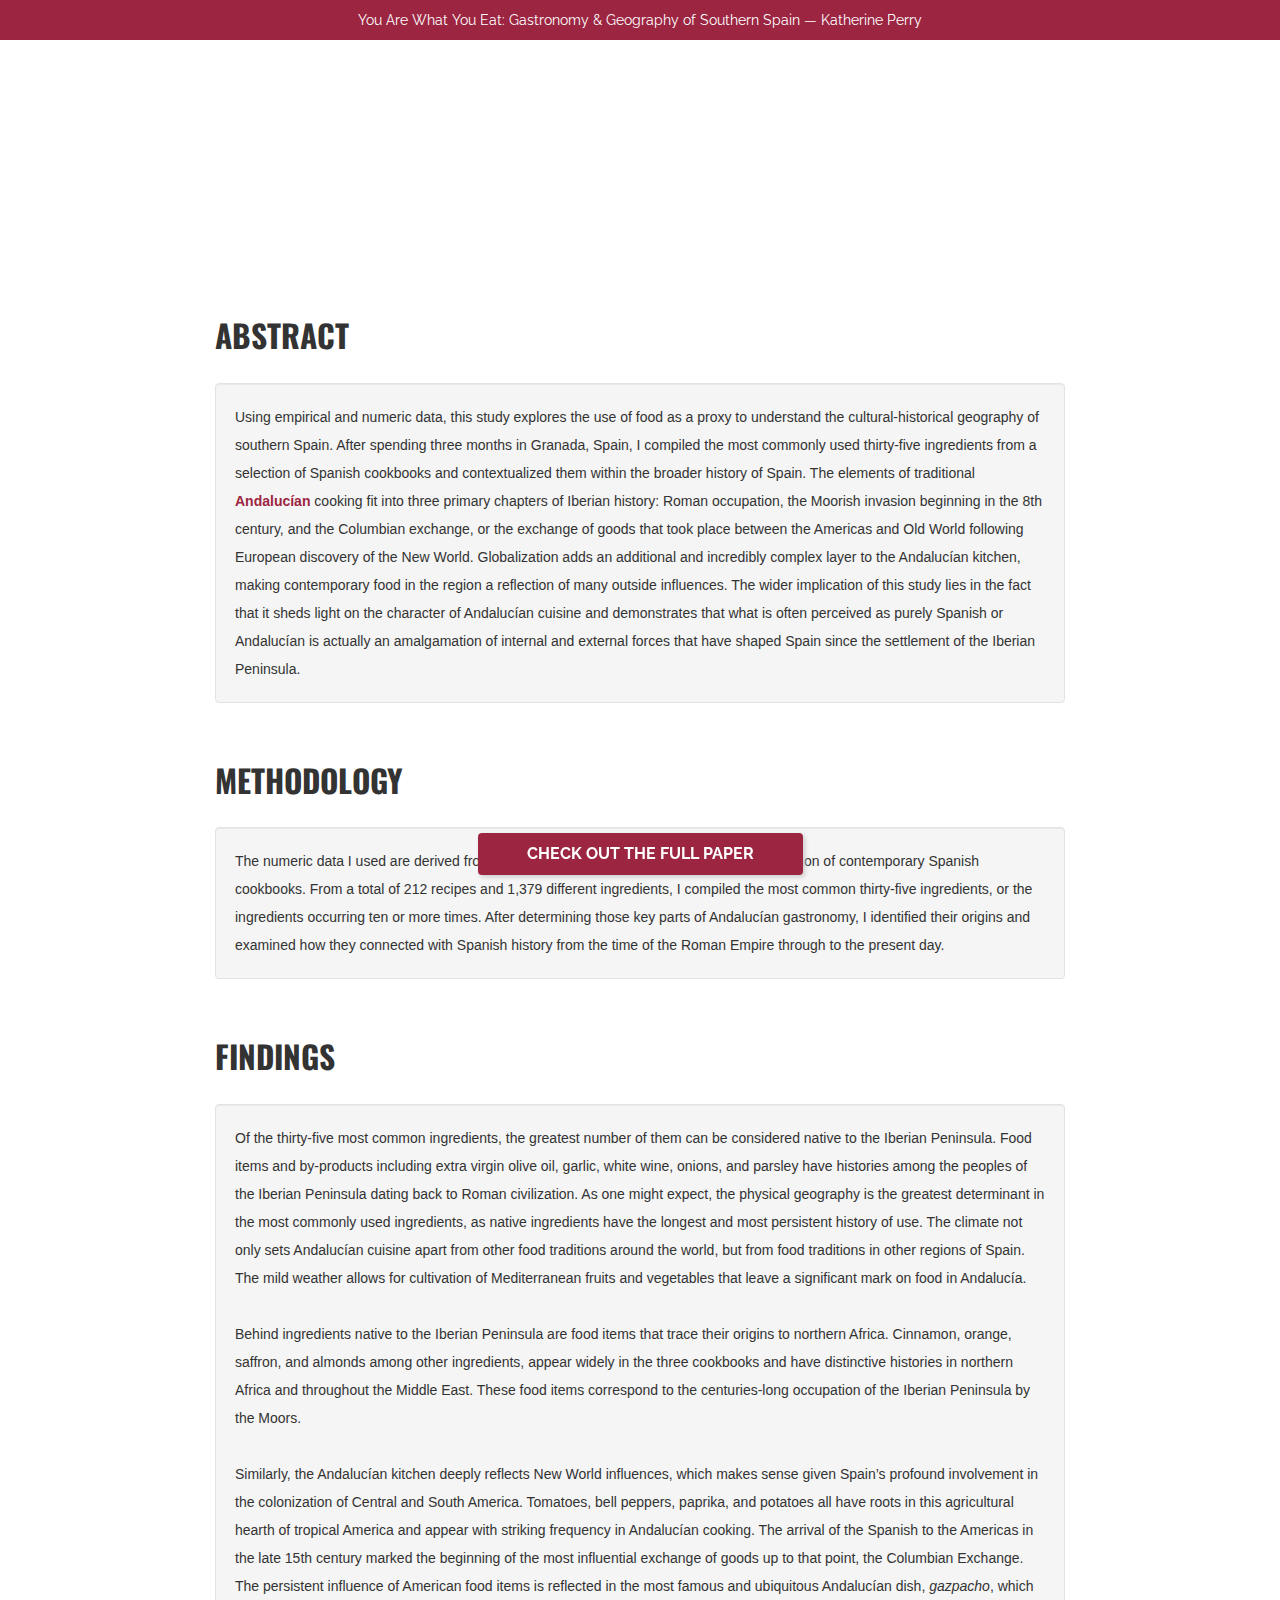
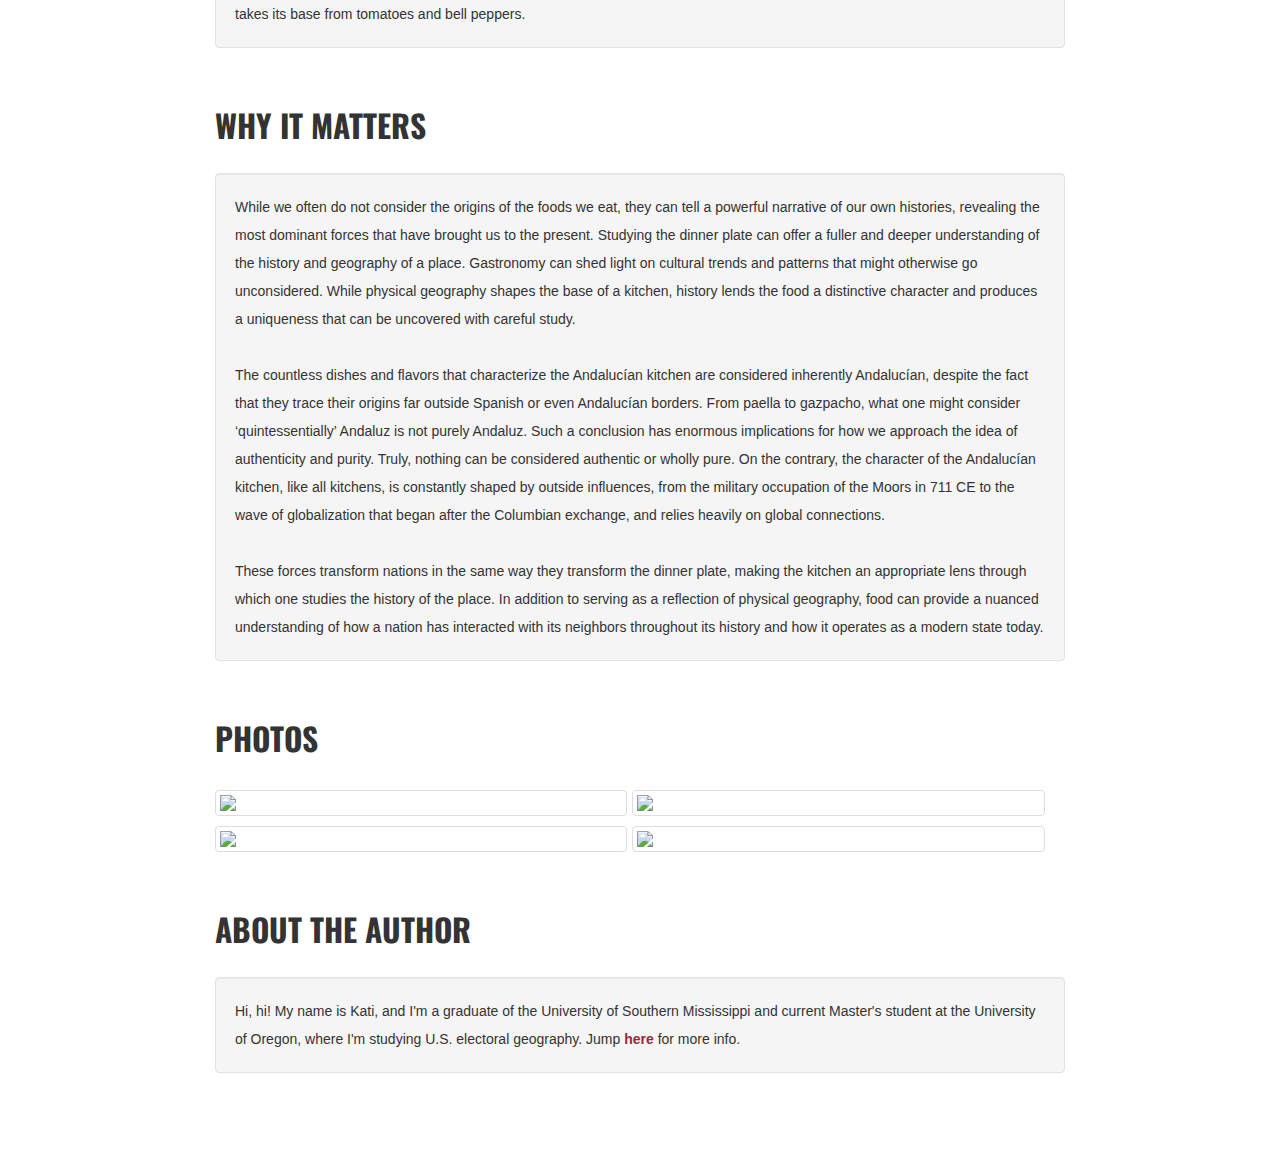
==== commit 65c6c4c4: "Update bio" ====
--- a/index.html
+++ b/index.html
@@ -62,7 +62,7 @@
 
 	<section class="about" class="group">
 		<h4>ABOUT THE AUTHOR</h4>
-		<p class="well" class="intro">Hi, hi! My name is Katherine, and I'm a proud graduate of the University of Southern Mississippi, where I graduated <i>summa cum laude</i> in December 2015. Beginning in September 2016, I'll be working as an English Teaching Assisant and building on this research with help from the Fulbright Foundation. Take a look at my <strong><a href="http://conpan.weebly.com">blog</a></strong> and stay up-to-date on the latest developments. </p> 
+		<p class="well" class="intro">Hi, hi! My name is Kati, and I'm a graduate of the University of Southern Mississippi and current Master's student at the University of Oregon, where I'm studying U.S. electoral geography. Jump <a href="https://www.katherinefperry.com">here</a> for more info.</p> 
 	</section>
 	
 	<div class='button'><a class="btn btn-primary" href="http://aquila.usm.edu/honors_theses/346/" role="button">Check Out the Full Paper</a></div>
